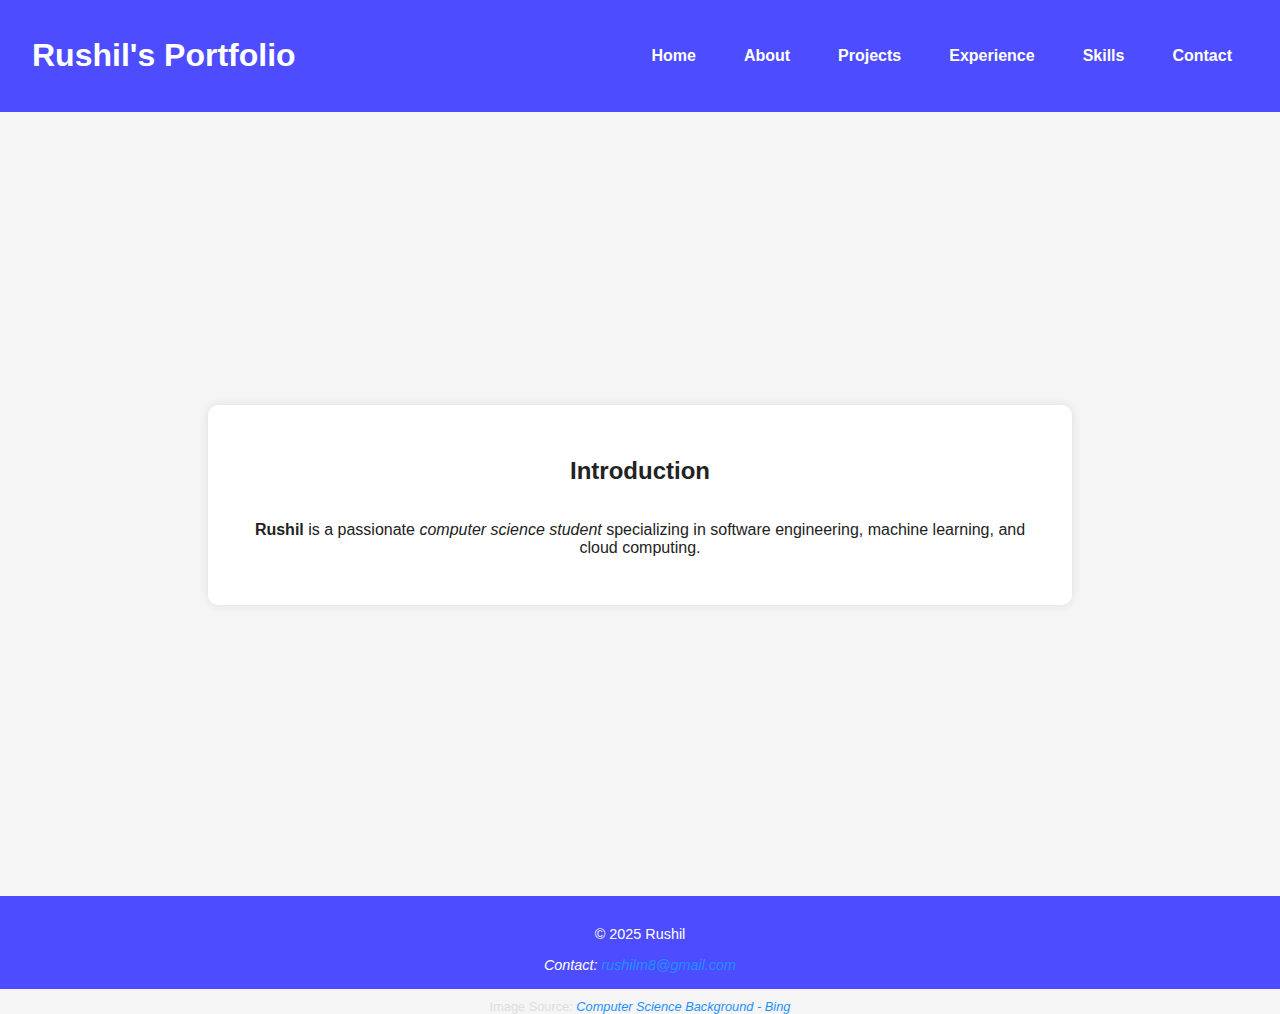
==== index.html @ 982dbd84 "Add files via upload" ====
<!DOCTYPE html>
<html lang="en">
<head>
    <meta charset="UTF-8">
    <meta name="viewport" content="width=device-width, initial-scale=1.0">
    <title>Rushil's Portfolio</title>
    <meta name="description" content="A portfolio showcasing Rushil's projects, experience, and skills.">
    <link rel="stylesheet" href="styles.css">
</head>
<body>
    <header>
        <h1>Rushil's Portfolio</h1>
        <input type="checkbox" id="nav-toggle" class="nav-toggle">
        <label for="nav-toggle" class="nav-toggle-label">&#9776;</label>
        <nav>
            <ul>
                <li><a href="index.html">Home</a></li>
                <li><a href="about.html">About</a></li>
                <li><a href="projects.html">Projects</a></li>
                <li><a href="experience.html">Experience</a></li>
                <li><a href="skills.html">Skills</a></li>
                <li><a href="contact.html">Contact</a></li>
            </ul>
        </nav>
    </header>
    

    <main>
        <section class="intro">
            <h2>Introduction</h2>
            <p><strong>Rushil</strong> is a passionate <em>computer science student</em> specializing in software engineering, machine learning, and cloud computing.</p>
        </section>
    </main>

    <footer>
        <p>&copy; 2025 Rushil</p>
        <address>
            Contact: <a href="mailto:rushilm8@gmail.com">rushilm8@gmail.com</a>
        </address>
    </footer>
</body>
</html>
    <!-- Citation for Image -->
    <div class="image-credit">
        Image Source: <cite><a href="https://tse3.mm.bing.net/th?id=OIP.bUmzk4lCeGybsMOqSqL_PQHaEK&pid=Api" target="_blank" rel="noopener noreferrer">Computer Science Background - Bing</a></cite>
    </div>
</body>
</html>
---- styles.css ----
/* CSS Variables with Fallbacks */
:root {
    --primary-color: color-mix(in srgb, blue 70%, white);
    --secondary-color: color(display-p3 0.2 0.6 0.8);
    --text-color: #222;
    --background-color: #f5f5f5;
    --font-size: 1rem;
    --header-font: 'Poppins', sans-serif;
}
/* Background Image */
body {
    background-image: url('assets/media/CSbackground.jpg'); /* Adjust path if needed */
    background-size: cover;
    background-position: center;
    background-repeat: no-repeat;
    color: #222; /* Default text color */
}

/* Content Wrapper: White Box for Readability */
.content-wrapper {
    background-color: rgba(255, 255, 255, 0.9); /* White with slight transparency */
    padding: 2rem;
    max-width: 900px;
    margin: 2rem auto;
    border-radius: 10px;
    box-shadow: 0 4px 10px rgba(0, 0, 0, 0.2); /* Soft shadow for depth */
}

/* Header & Footer: Ensure Readability */
header, footer {
    background-color: rgba(0, 0, 0, 0.7);
    padding: 1rem;
    text-align: center;
    color: white;
}

/* Navigation Link Colors */
a {
    color: #1e90ff;
    text-decoration: none;
}

a:hover {
    text-decoration: underline;
}

/* Intro Section Inside Wrapper */
.intro {
    background-color: rgba(255, 255, 255, 0.9);
    padding: 2rem;
    border-radius: 10px;
    text-align: center;
}

/* Citation Styling */
.image-credit {
    text-align: center;
    font-size: 0.8rem;
    margin-top: 10px;
    color: #555;
}


/* Overlay for better readability */
.intro {
    background-color: rgba(0, 0, 0, 0.6); /* Dark overlay */
    padding: 2rem;
    border-radius: 10px;
    text-align: center;
    max-width: 800px;
    margin: 2rem auto;
}

/* Ensure header and footer remain readable */
header, footer {
    background-color: rgba(0, 0, 0, 0.7);
    padding: 1rem;
    text-align: center;
}

/* Link Styling */
a {
    color: #1e90ff;
    text-decoration: none;
}

a:hover {
    text-decoration: underline;
}

/* Citation styling */
.image-credit {
    text-align: center;
    font-size: 0.8rem;
    margin-top: 10px;
    color: #ddd;
}

/* Global Styles */
body {
    font-family: var(--header-font, Arial), sans-serif;
    font-size: var(--font-size);
    color: var(--text-color);
    background-color: var(--background-color);
    margin: 0;
    padding: 0;
}

/* Header */
header {
    display: flex;
    justify-content: space-between;
    align-items: center;
    padding: 1rem;
    background-color: var(--primary-color, blue);
    color: white;
    text-align: center;
}

header h1 {
    font-size: 2rem;
    transition: transform 0.3s ease-in-out;
}

header h1:hover {
    transform: scale(1.1);
}

/* Navigation */
nav ul {
    display: flex;
    list-style: none;
    gap: 1rem;
    padding: 0;
}

nav li {
    position: relative;
}

nav a {
    text-decoration: none;
    color: white;
    font-weight: bold;
    padding: 0.5rem 1rem;
    display: inline-block;
    transition: color 0.3s ease-in-out;
}

nav a:hover {
    color: var(--secondary-color, cyan);
}

/* Fix navigation spacing for small screens */
@media (max-width: 768px) {
    nav ul {
        flex-direction: column;
        align-items: center;
    }

    .intro {
        max-width: 90%;
    }
}

/* Main Section */
main {
    display: flex;
    flex-direction: column;
    justify-content: center;
    align-items: center;
    min-height: 80dvh; /* Ensures full viewport height */
    text-align: center;
    padding: 2rem;
}

/* Responsive Grid Layout - Fix Alignment */
.intro {
    display: flex;
    flex-direction: column;
    align-items: center;
    justify-content: center;
    max-width: 800px;
    background-color: white;
    padding: 2rem;
    border-radius: 10px;
    box-shadow: 0 0 10px rgba(0, 0, 0, 0.1);
    animation: fadeIn 1s ease-in;
    margin-bottom: 30px;
}

/* Fix Image Sizes and Alignment */
.intro figure {
    display: flex;
    flex-direction: column;
    align-items: center;
    margin: 20px 0;
}

.intro img {
    max-width: 250px;
    height: auto;
    border-radius: 10px;
}

/* Fix List Display */
.intro ul {
    list-style-type: disc;
    text-align: left;
    padding-left: 20px;
    max-width: 600px;
}

/* Fix Hiking Image Alignment */
.intro picture {
    display: flex;
    justify-content: center;
    margin: 20px 0;
}

.intro picture img {
    max-width: 250px;
    height: auto;
    border-radius: 10px;
}

/* CSS Animation */
@keyframes fadeIn {
    from {
        opacity: 0;
        transform: translateY(-10px);
    }
    to {
        opacity: 1;
        transform: translateY(0);
    }
}

/* Footer */
footer {
    text-align: center;
    padding: 1rem;
    background-color: var(--primary-color);
    color: white;
    font-size: 0.9rem;
}

/* Advanced Selector - has() */
nav li:has(a:hover) {
    background-color: rgba(255, 255, 255, 0.2);
}
/* Optimize Profile Picture */
.intro figure img {
    width: 100%;
    max-width: 250px;
    height: auto;
    border-radius: 10px;
    object-fit: cover;
}

/* Ensure Hiking Image Fits Properly */
.intro picture img {
    width: 100%;
    max-width: 600px;
    height: auto;
    object-fit: cover;
    object-position: center;
    border-radius: 10px;
}

/* Responsive Image Handling */
@media (max-width: 768px) {
    .intro picture img {
        max-width: 400px;
    }
}

/* General Styles */
body {
    font-family: var(--header-font, Arial), sans-serif;
    font-size: var(--font-size);
    color: var(--text-color);
    background-color: var(--background-color);
    margin: 0;
    padding: 0;
}

/* Header - Desktop Default */
header {
    display: flex;
    justify-content: space-between;
    align-items: center;
    padding: 1rem 2rem;
    background-color: var(--primary-color, blue);
    color: white;
}

/* NAVIGATION - Default for Desktops */
nav ul {
    display: flex;
    list-style: none;
    gap: 1rem;
    padding: 0;
}

nav li {
    position: relative;
}

nav a {
    text-decoration: none;
    color: white;
    font-weight: bold;
    padding: 0.5rem 1rem;
    display: inline-block;
    transition: color 0.3s ease-in-out;
}

nav a:hover {
    color: var(--secondary-color, cyan);
}

/* RESPONSIVE NAVIGATION - Hamburger Menu for Mobile */
.nav-toggle {
    display: none; /* Hidden on larger screens */
    font-size: 2rem;
    background: none;
    border: none;
    color: white;
    cursor: pointer;
}

@media (max-width: 768px) {
    nav ul {
        display: none; /* Hide menu initially */
        flex-direction: column;
        background-color: var(--primary-color);
        position: absolute;
        top: 60px;
        left: 0;
        width: 100%;
        padding: 1rem;
    }

    nav ul.show {
        display: flex; /* Show when toggled */
    }

    .nav-toggle {
        display: block; /* Show hamburger menu */
    }
}

/* MAIN CONTENT */
main {
    display: flex;
    flex-direction: column;
    align-items: center;
    min-height: 80dvh;
    text-align: center;
    padding: 2rem;
}

/* Responsive Grid Layout */
.intro {
    display: flex;
    flex-direction: column;
    align-items: center;
    justify-content: center;
    max-width: 800px;
    background-color: white;
    padding: 2rem;
    border-radius: 10px;
    box-shadow: 0 0 10px rgba(0, 0, 0, 0.1);
    animation: fadeIn 1s ease-in;
    margin-bottom: 30px;
}

/* IMAGE RESPONSIVENESS */
.intro picture img {
    width: 100%;
    max-width: 600px;
    height: auto;
    object-fit: cover;
    border-radius: 10px;
}

/* RESPONSIVE STYLING FOR DIFFERENT DEVICES */

/* Phones (Max: 480px) */
@media (max-width: 480px) {
    body {
        font-size: 14px;
    }
    
    .intro {
        padding: 1.5rem;
        max-width: 90%;
    }

    .intro picture img {
        max-width: 350px;
    }
}

/* Tablets & Small Laptops (Max: 1024px) */
@media (max-width: 1024px) {
    .intro {
        max-width: 90%;
    }

    .intro picture img {
        max-width: 500px;
    }
}

/* Large Screens (Min: 1025px) */
@media (min-width: 1025px) {
    .intro {
        max-width: 800px;
    }
}

/* Hide checkbox */
.nav-toggle {
    display: none;
}

/* Style hamburger menu */
.nav-toggle-label {
    font-size: 2rem;
    cursor: pointer;
    display: none;
    position: absolute;
    right: 1rem;
    top: 1rem;
}

/* Mobile Menu */
@media (max-width: 768px) {
    .nav-toggle-label {
        display: block; /* Show hamburger menu */
    }

    nav ul {
        display: none;
        flex-direction: column;
        background-color: rgba(0, 0, 0, 0.8);
        position: absolute;
        top: 60px;
        right: 0;
        width: 100%;
        padding: 1rem;
        text-align: center;
        z-index: 10;
    }

    nav ul li {
        padding: 1rem 0;
    }

    /* Show menu when checkbox is checked */
    .nav-toggle:checked + .nav-toggle-label + nav ul {
        display: flex;
    }
}
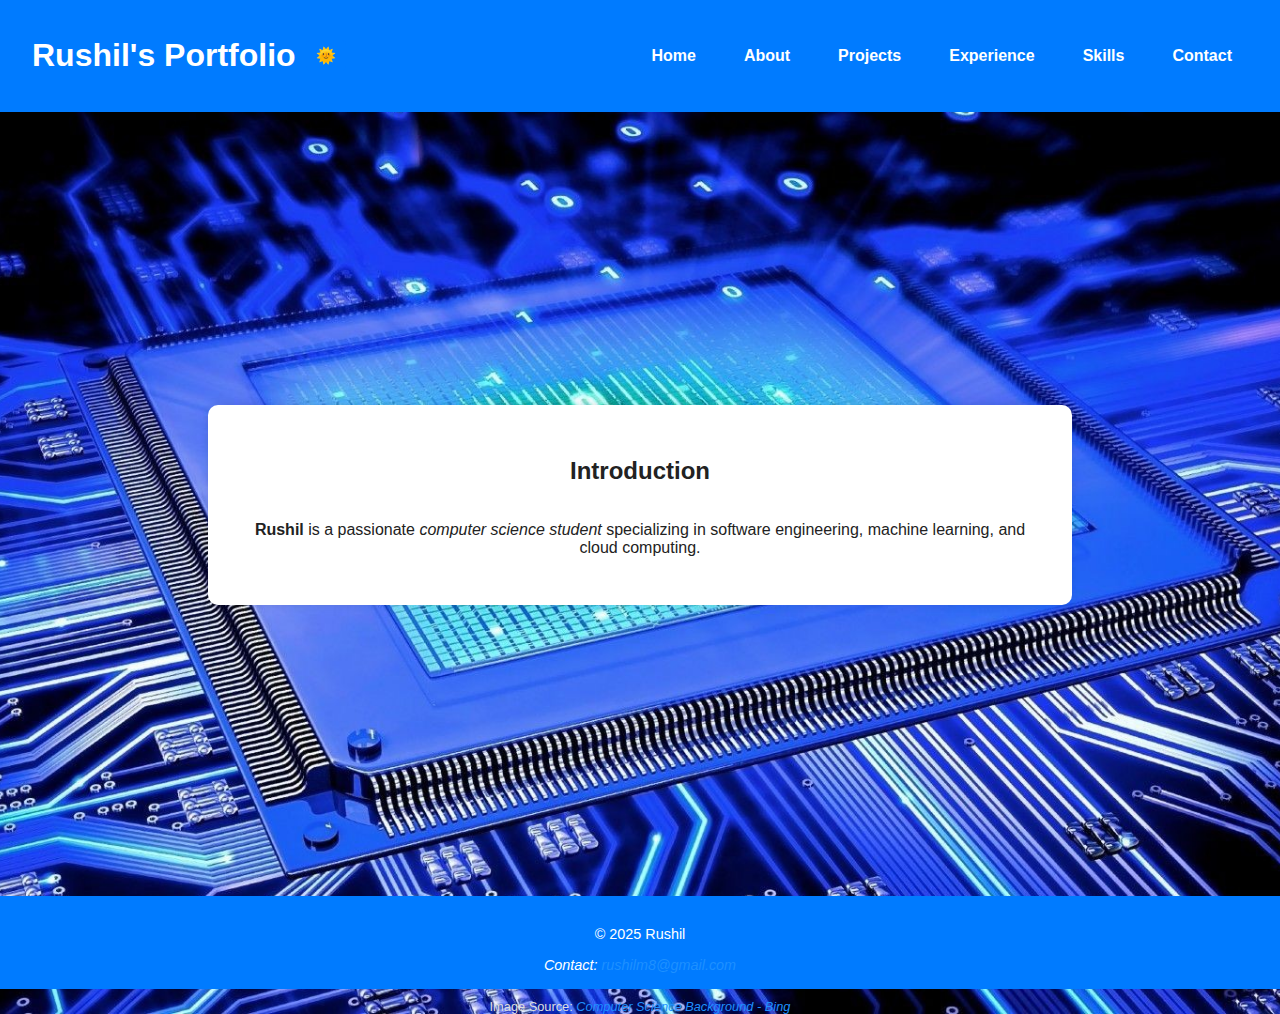
==== commit ba3352e2: "dark mode implemented" ====
--- a/index.html
+++ b/index.html
@@ -9,7 +9,11 @@
 </head>
 <body>
     <header>
-        <h1>Rushil's Portfolio</h1>
+        <div class="header-title">
+            <h1>Rushil's Portfolio</h1>
+            <button id="theme-toggle" aria-label="Toggle light/dark mode">🌞</button>
+        </div>
+        
         <input type="checkbox" id="nav-toggle" class="nav-toggle">
         <label for="nav-toggle" class="nav-toggle-label">&#9776;</label>
         <nav>
@@ -24,7 +28,6 @@
         </nav>
     </header>
     
-
     <main>
         <section class="intro">
             <h2>Introduction</h2>
@@ -38,11 +41,12 @@
             Contact: <a href="mailto:rushilm8@gmail.com">rushilm8@gmail.com</a>
         </address>
     </footer>
-</body>
-</html>
+
     <!-- Citation for Image -->
     <div class="image-credit">
         Image Source: <cite><a href="https://tse3.mm.bing.net/th?id=OIP.bUmzk4lCeGybsMOqSqL_PQHaEK&pid=Api" target="_blank" rel="noopener noreferrer">Computer Science Background - Bing</a></cite>
     </div>
+
+    <script src="theme-toggle.js"></script>
 </body>
-</html>+</html>
--- a/styles.css
+++ b/styles.css
@@ -464,3 +464,253 @@
         display: flex;
     }
 }
+/* =============================== */
+/*         CONTACT FORM STYLES     */
+/* =============================== */
+form {
+    display: flex;
+    flex-direction: column;
+    gap: 15px;
+    max-width: 600px;
+    margin: 0 auto;
+}
+
+fieldset {
+    border: none;
+    padding: 10px;
+}
+
+legend {
+    font-size: 1.2em;
+    font-weight: bold;
+    margin-bottom: 10px;
+}
+
+/* Labels & Inputs */
+label {
+    font-weight: bold;
+    display: block;
+    margin-bottom: 5px;
+}
+
+.required {
+    color: red;
+    font-weight: bold;
+}
+
+/* Input and Textarea Styling */
+input, textarea {
+    width: 100%;
+    padding: 10px;
+    margin-top: 5px;
+    border: 1px solid #ccc;
+    border-radius: 5px;
+    font-size: 1rem;
+}
+
+textarea {
+    resize: vertical;
+}
+
+/* Button */
+button {
+    background-color: #007bff;
+    color: white;
+    padding: 10px;
+    border: none;
+    border-radius: 5px;
+    cursor: pointer;
+    font-size: 1rem;
+    transition: background-color 0.3s ease-in-out;
+}
+
+button:hover {
+    background-color: #0056b3;
+}
+
+/* Output elements for error and info messages */
+output {
+    display: block;
+    font-weight: bold;
+    padding: 5px;
+    font-size: 0.9rem;
+}
+
+/* Error Message */
+#error-message {
+    color: red;
+}
+
+/* Info Message */
+#info-message {
+    color: green;
+}
+
+/* =============================== */
+/*  RESPONSIVE CONTACT FORM LAYOUT */
+/* =============================== */
+@media (max-width: 768px) {
+    form {
+        max-width: 90%;
+    }
+
+    input, textarea {
+        font-size: 1rem;
+    }
+}
+/* Default Theme (Light Mode) */
+:root {
+    --background-color: #f5f5f5;
+    --text-color: #222;
+    --primary-color: #007bff;
+    --button-bg: #fff;
+    --button-text: #222;
+}
+
+/* Default Light Mode */
+:root {
+    --background-color: #f5f5f5;
+    --text-color: #222;
+    --primary-color: #007bff;
+    --button-bg: #fff;
+    --button-text: #222;
+}
+
+/* Dark Mode */
+/* Default Light Mode */
+:root {
+    --background-color: #f5f5f5;
+    --text-color: #222;
+    --primary-color: #007bff;
+    --button-bg: #fff;
+    --button-text: #222;
+}
+
+:root {
+    --background-color: #f5f5f5;
+    --text-color: #222;
+    --primary-color: #007bff;
+    --button-bg: #fff;
+    --button-text: #222;
+}
+
+/* Dark Mode */
+[data-theme="dark"] {
+    --background-color: #121212;
+    --text-color: #ffffff;
+    --primary-color: #1e90ff;
+    --button-bg: #333;
+    --button-text: #f5f5f5;
+}
+
+/* Apply Theme */
+body {
+    background-color: var(--background-color);
+    color: var(--text-color);
+    font-family: Arial, sans-serif;
+    transition: background-color 0.3s ease, color 0.3s ease;
+}
+
+/* Header */
+.header-title {
+    display: flex;
+    align-items: center;
+    gap: 10px;
+}
+
+/* Header & Footer Fixes */
+[data-theme="dark"] header, 
+[data-theme="dark"] footer {
+    background-color: rgba(20, 20, 20, 0.9);
+}
+
+
+/* Ensure All Text Inside is White */
+[data-theme="dark"] .content-wrapper h1, 
+[data-theme="dark"] .content-wrapper h2, 
+[data-theme="dark"] .content-wrapper h3, 
+[data-theme="dark"] .content-wrapper p, 
+[data-theme="dark"] .content-wrapper figcaption, 
+[data-theme="dark"] .content-wrapper table {
+    color: #ffffff !important;
+}
+
+
+
+
+
+
+
+
+
+
+/* Navigation Links */
+[data-theme="dark"] nav a {
+    color: #f5f5f5;
+}
+
+[data-theme="dark"] nav a:hover {
+    color: #fff;
+}
+
+/* Buttons */
+#theme-toggle {c
+    background: var(--button-bg);
+    color: var(--button-text);
+    border: none;
+    padding: 6px 10px;
+    font-size: 1rem;
+    cursor: pointer;
+    border-radius: 5px;
+    transition: background 0.3s ease, color 0.3s ease;
+}
+
+#theme-toggle:hover {
+    background: var(--primary-color);
+    color: #fff;
+}
+/* Apply Dark Mode to All Content Boxes (Fix for About Me & Contact Me) */
+[data-theme="dark"] .content-wrapper,
+[data-theme="dark"] .intro {
+    background-color: #000 !important;  /* Fully black */
+    color: #ffffff !important;
+    border-radius: 10px;
+    padding: 2rem;
+    box-shadow: 0 4px 10px rgba(255, 255, 255, 0.1) !important;
+}
+
+/* Ensure All Text Inside is White */
+[data-theme="dark"] .content-wrapper h1, 
+[data-theme="dark"] .content-wrapper h2, 
+[data-theme="dark"] .content-wrapper h3, 
+[data-theme="dark"] .content-wrapper p, 
+[data-theme="dark"] .content-wrapper figcaption, 
+[data-theme="dark"] .content-wrapper table,
+[data-theme="dark"] .intro h1, 
+[data-theme="dark"] .intro h2, 
+[data-theme="dark"] .intro h3, 
+[data-theme="dark"] .intro p, 
+[data-theme="dark"] .intro figcaption, 
+[data-theme="dark"] .intro table {
+    color: #ffffff !important;
+}
+
+/* Fix Forms and Inputs in Dark Mode */
+[data-theme="dark"] input, 
+[data-theme="dark"] textarea {
+    background-color: #222 !important;  /* Darker input fields */
+    color: #fff !important;
+    border: 1px solid #555 !important;
+}
+
+/* Improve Placeholder Contrast */
+[data-theme="dark"] input::placeholder, 
+[data-theme="dark"] textarea::placeholder {
+    color: #bbb !important;
+}
+
+/* Fix for List Items */
+[data-theme="dark"] .intro ul {
+    background-color: transparent;
+    color: #ffffff !important;
+}
